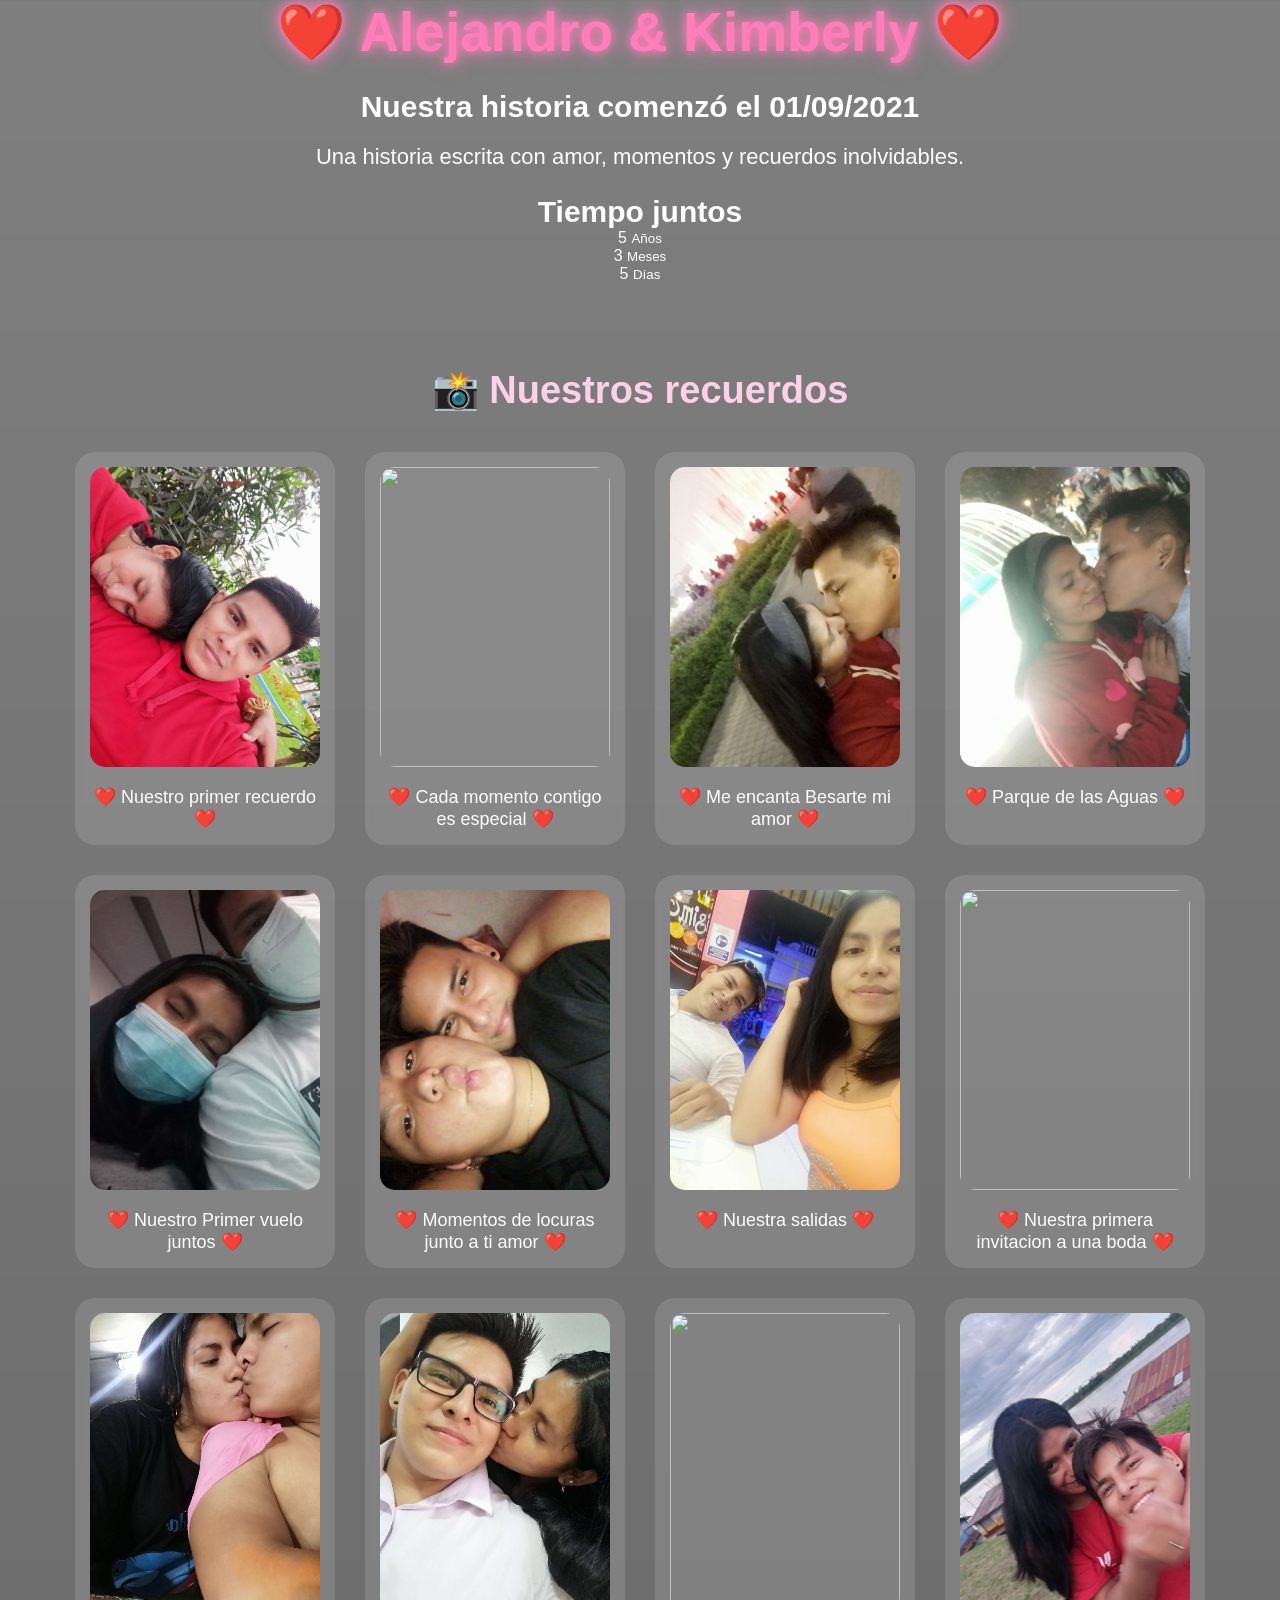
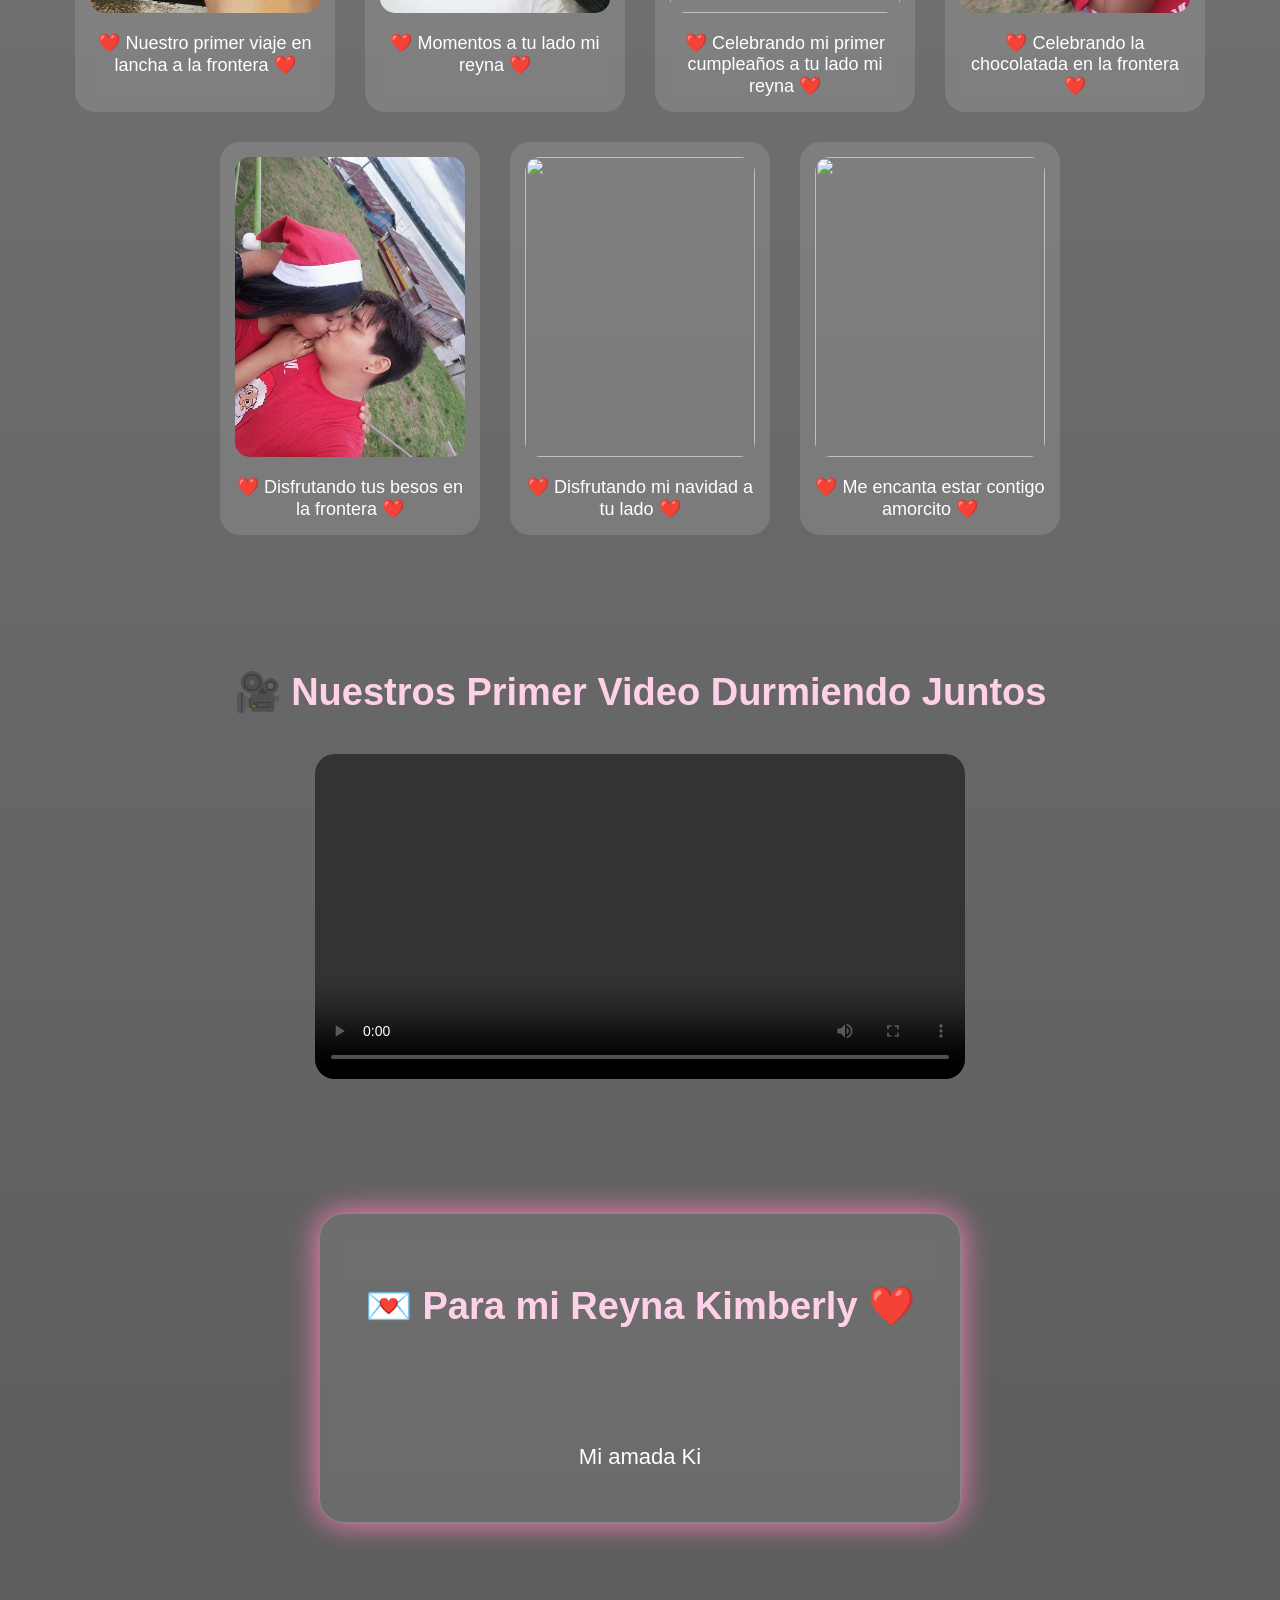
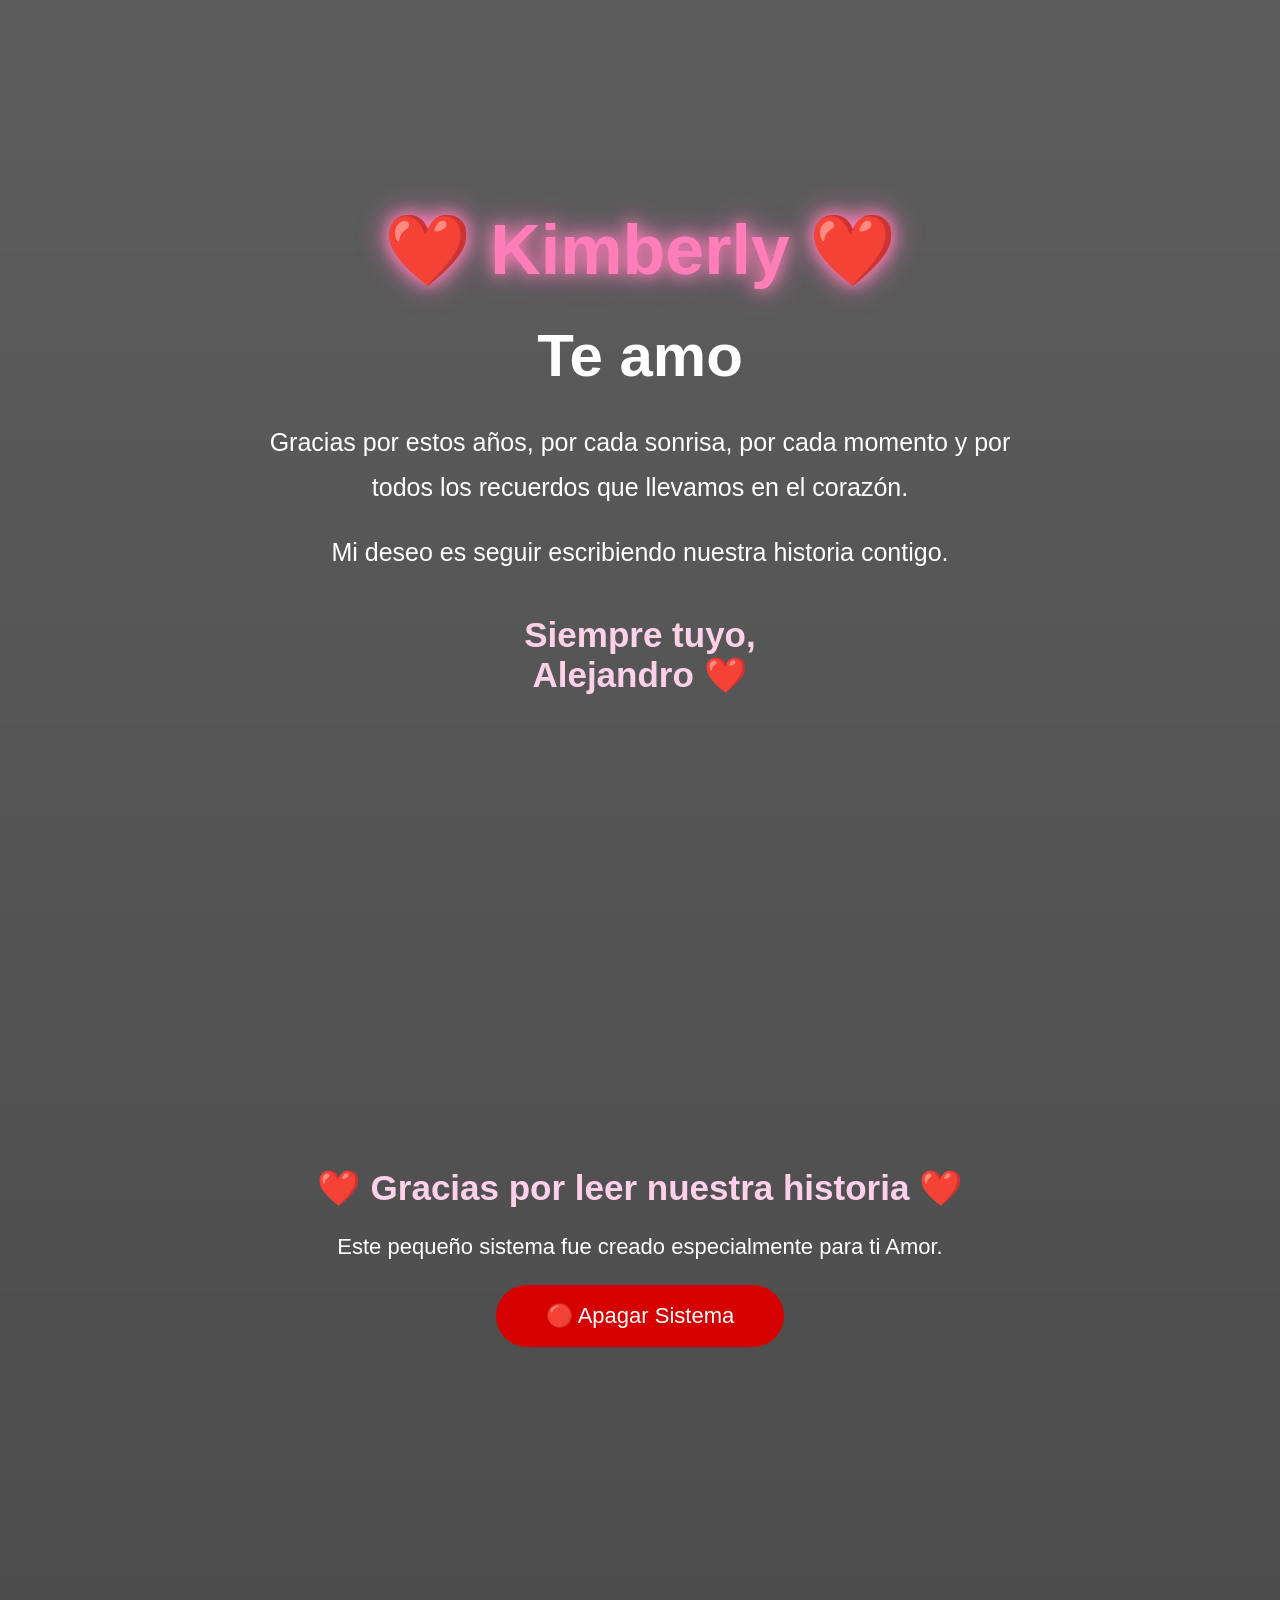
==== recuerdos.html @ 2848acd2 "Add files via upload" ====
<!DOCTYPE html>
<html lang="es">

<head>

    <meta charset="UTF-8">

    <meta name="viewport" content="width=device-width, initial-scale=1.0">

    <title>
        ❤️ Alejandro & Kimberly ❤️
    </title>


    <link rel="stylesheet" href="css/recuerdos.css">


</head>


<body>


    <!-- Música de fondo -->

    <audio id="musica" autoplay loop>

        <source src="music/makeyoumine.mp3" type="audio/mpeg">

    </audio>



    <!-- Corazones -->

    <div id="corazones"></div>




    <section class="inicio-amor">


        <h1>
            ❤️ Alejandro & Kimberly ❤️
        </h1>


        <h2>
            Nuestra historia comenzó el 01/09/2021
        </h2>


        <p>
            Una historia escrita con amor,
            momentos y recuerdos inolvidables.
        </p>

        <section class="contador">

            <h2>
                Tiempo juntos
            </h2>


            <div class="tiempo">

                <div>
                    <span id="anios">0</span>
                    <small>Años</small>
                </div>


                <div>
                    <span id="meses">0</span>
                    <small>Meses</small>
                </div>


                <div>
                    <span id="dias">0</span>
                    <small>Días</small>
                </div>

            </div>


        </section>




        <section class="galeria">


            <h2>
                📸 Nuestros recuerdos
            </h2>



            <div class="fotos">


                <div class="foto">

                    <img src="img/1.jpg">

                    <p>
                       ❤️ Nuestro primer recuerdo ❤️
                    </p>

                </div>

                <div class="foto">

                    <img src="img/2.jpg">

                    <p>
                       ❤️ Cada momento contigo es especial ❤️
                    </p>

                </div>

                 <div class="foto">

                    <img src="img/6.jpg">

                    <p>
                       ❤️ Me encanta Besarte mi amor ❤️
                    </p>

                </div>

                <div class="foto">

                    <img src="img/10.jpg">

                    <p>
                       ❤️ Parque de las Aguas ❤️
                    </p>

                </div>

                <div class="foto">

                    <img src="img/11.jpg">

                    <p>
                       ❤️ Nuestro Primer vuelo juntos ❤️
                    </p>

                </div>

                <div class="foto">

                    <img src="img/13.jpg">

                    <p>
                       ❤️ Momentos de locuras junto a ti amor ❤️
                    </p>

                </div>

                <div class="foto">

                    <img src="img/14.jpg">

                    <p>
                       ❤️ Nuestra salidas ❤️
                    </p>

                </div>

                <div class="foto">

                    <img src="img/18.jpg">

                    <p>
                        ❤️ Nuestra primera invitacion a una boda ❤️
                    </p>

                </div>

                <div class="foto">

                    <img src="img/19.jpg">

                    <p>
                        ❤️ Nuestro primer viaje en lancha a la frontera ❤️
                    </p>

                </div>

                <div class="foto">

                    <img src="img/21.jpg">

                    <p>
                        ❤️ Momentos a tu lado mi reyna ❤️
                    </p>

                </div>

                <div class="foto">

                    <img src="img/23.jpg">

                    <p>
                        ❤️ Celebrando mi primer cumpleaños a tu lado mi reyna ❤️
                    </p>

                </div>

                 <div class="foto">

                    <img src="img/24.jpg">

                    <p>
                        ❤️ Celebrando la chocolatada en la frontera ❤️
                    </p>

                </div>

                 <div class="foto">

                    <img src="img/26.jpg">

                    <p>
                        ❤️ Disfrutando tus besos en la frontera ❤️
                    </p>

                </div>

                <div class="foto">

                    <img src="img/28.jpg">

                    <p>
                        ❤️ Disfrutando mi navidad a tu lado ❤️
                    </p>

                </div>

                <div class="foto">

                    <img src="img/35.jpg">

                    <p>
                        ❤️ Me encanta estar contigo amorcito ❤️
                    </p>

                </div>


            </div>


        </section>





        <section class="videos">


            <h2>
                🎥 Nuestros Primer Video Durmiendo Juntos
            </h2>


            <video controls>

                <source src="videos/primerdiadurmiendojuntos.mp4" type="video/mp4">

            </video>



        </section>





        <!-- <section class="mensaje">


        <h2>
            💌 Para mi Reyna Kimberly
        </h2>


        <p>

            Gracias por cada momento,
            por cada sonrisa,
            por cada recuerdo.

            Esta página representa una pequeña parte
            de todo lo que siento por ti.

            Te amo ❤️

            Alejandro

        </p>


    </section> -->

        <section class="carta-amor">


            <div class="sobre">

                <h2>
                    💌 Para mi Reyna Kimberly ❤️
                </h2>


                <p id="cartaTexto"></p>


            </div>


        </section>

        <section class="final-amor">


            <div class="final-contenido">


                <h1>
                    ❤️ Kimberly ❤️
                </h1>


                <h2>
                    Te amo
                </h2>


                <p>

                    Gracias por estos años,
                    por cada sonrisa,
                    por cada momento
                    y por todos los recuerdos
                    que llevamos en el corazón.

                </p>


                <p>

                    Mi deseo es seguir escribiendo
                    nuestra historia contigo.

                </p>


                <h3>
                    Siempre tuyo,

                    <br>

                    Alejandro ❤️
                </h3>


            </div>


        </section>

        <section class="apagado">

            <div class="apagado-contenido">

                <h2>
                    ❤️ Gracias por leer nuestra historia ❤️
                </h2>

                <p>
                    Este pequeño sistema fue creado
                    especialmente para ti Amor.
                </p>

                <button id="btnApagar">

                    🔴 Apagar Sistema

                </button>


                <h3 id="mensajeApagado"></h3>

            </div>

        </section>



        <script src="js/recuerdos.js"></script>


</body>

</html>
---- css/recuerdos.css ----
/* =====================================
   RECUERDOS
   Alejandro ❤️ Kimberly
===================================== */


*{

    margin:0;
    padding:0;
    box-sizing:border-box;

}


body{

    min-height:100vh;

    font-family:'Segoe UI', sans-serif;

    background:
    linear-gradient(
        rgba(0,0,0,.5),
        rgba(0,0,0,.7)
    ),
    url("../img/fondo.jpg");


    background-size:cover;

    background-position:center;

    color:white;

    overflow-x:hidden;

}



/* ==========================
   CORAZONES
========================== */

#corazones{

    position:fixed;

    width:100%;

    height:100%;

    top:0;

    left:0;

    pointer-events:none;

    overflow:hidden;

    z-index:0;

}



/* ==========================
   CABECERA
========================== */

.inicio-amor{

    min-height:100vh;

    display:flex;

    justify-content:center;

    align-items:center;

    flex-direction:column;

    text-align:center;

    position:relative;

    z-index:1;

}


.inicio-amor h1{

    font-size:55px;

    color:#ff7eb9;

    text-shadow:
    0 0 10px #ff7eb9,
    0 0 20px #ff7eb9;

}


.inicio-amor h2{

    margin-top:25px;

    font-size:30px;

}


.inicio-amor p{

    margin-top:20px;

    font-size:22px;

}



/* ==========================
   GALERIA
========================== */


.galeria{

    position:relative;

    z-index:1;

    padding:60px 30px;

    text-align:center;

}


.galeria h2,
.videos h2,
.mensaje h2{

    font-size:38px;

    margin-bottom:40px;

    color:#ffd1e8;

}



.fotos{

    display:flex;

    justify-content:center;

    gap:30px;

    flex-wrap:wrap;

}



.foto{

    width:260px;

    background:#ffffff20;

    backdrop-filter:blur(8px);

    padding:15px;

    border-radius:20px;

    transition:.5s;

}


.foto:hover{

    transform:translateY(-15px)
    rotate(2deg);

}



.foto img{

    width:100%;

    height:300px;

    object-fit:cover;

    border-radius:15px;

}



.foto p{

    margin-top:15px;

    font-size:18px;

}



/* ==========================
   VIDEOS
========================== */


.videos{

    position:relative;

    z-index:1;

    text-align:center;

    padding:50px;

}



video{

    width:80%;

    max-width:700px;

    border-radius:20px;

}



/* ==========================
   MENSAJE
========================== */


.mensaje{

    position:relative;

    z-index:1;

    padding:60px;

    text-align:center;

}


.mensaje p{

    max-width:800px;

    margin:auto;

    font-size:25px;

    line-height:1.8;

}


/* ==========================
   CORAZONES FLOTANDO
========================== */


.corazon{

    position:absolute;

    bottom:-50px;

    animation:subir 8s linear infinite;

}



@keyframes subir{


    from{

        transform:translateY(0)
        scale(1);

        opacity:1;

    }


    to{

        transform:translateY(-110vh)
        scale(1.8);

        opacity:0;

    }

}

/* ==========================
   CARTA DE AMOR
========================== */


.carta-amor{

    padding:80px 20px;

    position:relative;

    z-index:1;

    display:flex;

    justify-content:center;

}


.sobre{

    max-width:850px;

    background:#ffffff15;

    backdrop-filter:blur(10px);

    padding:45px;

    border-radius:25px;

    border:1px solid #ffffff30;

    box-shadow:0 0 30px #ff7eb9;

}



.sobre h2{

    text-align:center;

    color:#ffd1e8;

    font-size:38px;

    margin-bottom:30px;

}



#cartaTexto{

    color:white;

    font-size:22px;

    line-height:1.8;

    white-space:pre-line;

}

/* ==========================
   FINAL DE LA HISTORIA
========================== */


.final-amor{

    min-height:100vh;

    display:flex;

    justify-content:center;

    align-items:center;

    text-align:center;

    padding:50px;

    position:relative;

    z-index:1;

}



.final-contenido{

    max-width:800px;

    animation:aparecerFinal 2s ease;

}



.final-contenido h1{

    font-size:70px;

    color:#ff7eb9;

    text-shadow:
    0 0 15px #ff7eb9,
    0 0 30px #ff7eb9;

}



.final-contenido h2{

    font-size:60px;

    margin:30px;

    color:white;

}



.final-contenido p{

    font-size:25px;

    line-height:1.8;

    margin:20px;

}



.final-contenido h3{

    margin-top:40px;

    font-size:35px;

    color:#ffd1e8;

}



@keyframes aparecerFinal{


    from{

        opacity:0;

        transform:scale(.5);

    }


    to{

        opacity:1;

        transform:scale(1);

    }


}

/* ==========================
   APAGAR SISTEMA
========================== */


.apagado{

    min-height:80vh;

    display:flex;

    justify-content:center;

    align-items:center;

    text-align:center;

    position:relative;

    z-index:2;

}


.apagado-contenido{

    padding:50px;

}


.apagado h2{

    font-size:35px;

    color:#ffd1e8;

}


.apagado p{

    font-size:22px;

    margin:25px;

}



#btnApagar{

    padding:18px 50px;

    border:none;

    border-radius:50px;

    background:#d50000;

    color:white;

    font-size:22px;

    cursor:pointer;

    transition:.4s;

}


#btnApagar:hover{

    transform:scale(1.1);

}



#mensajeApagado{

    margin-top:35px;

    font-size:30px;

    color:white;

}
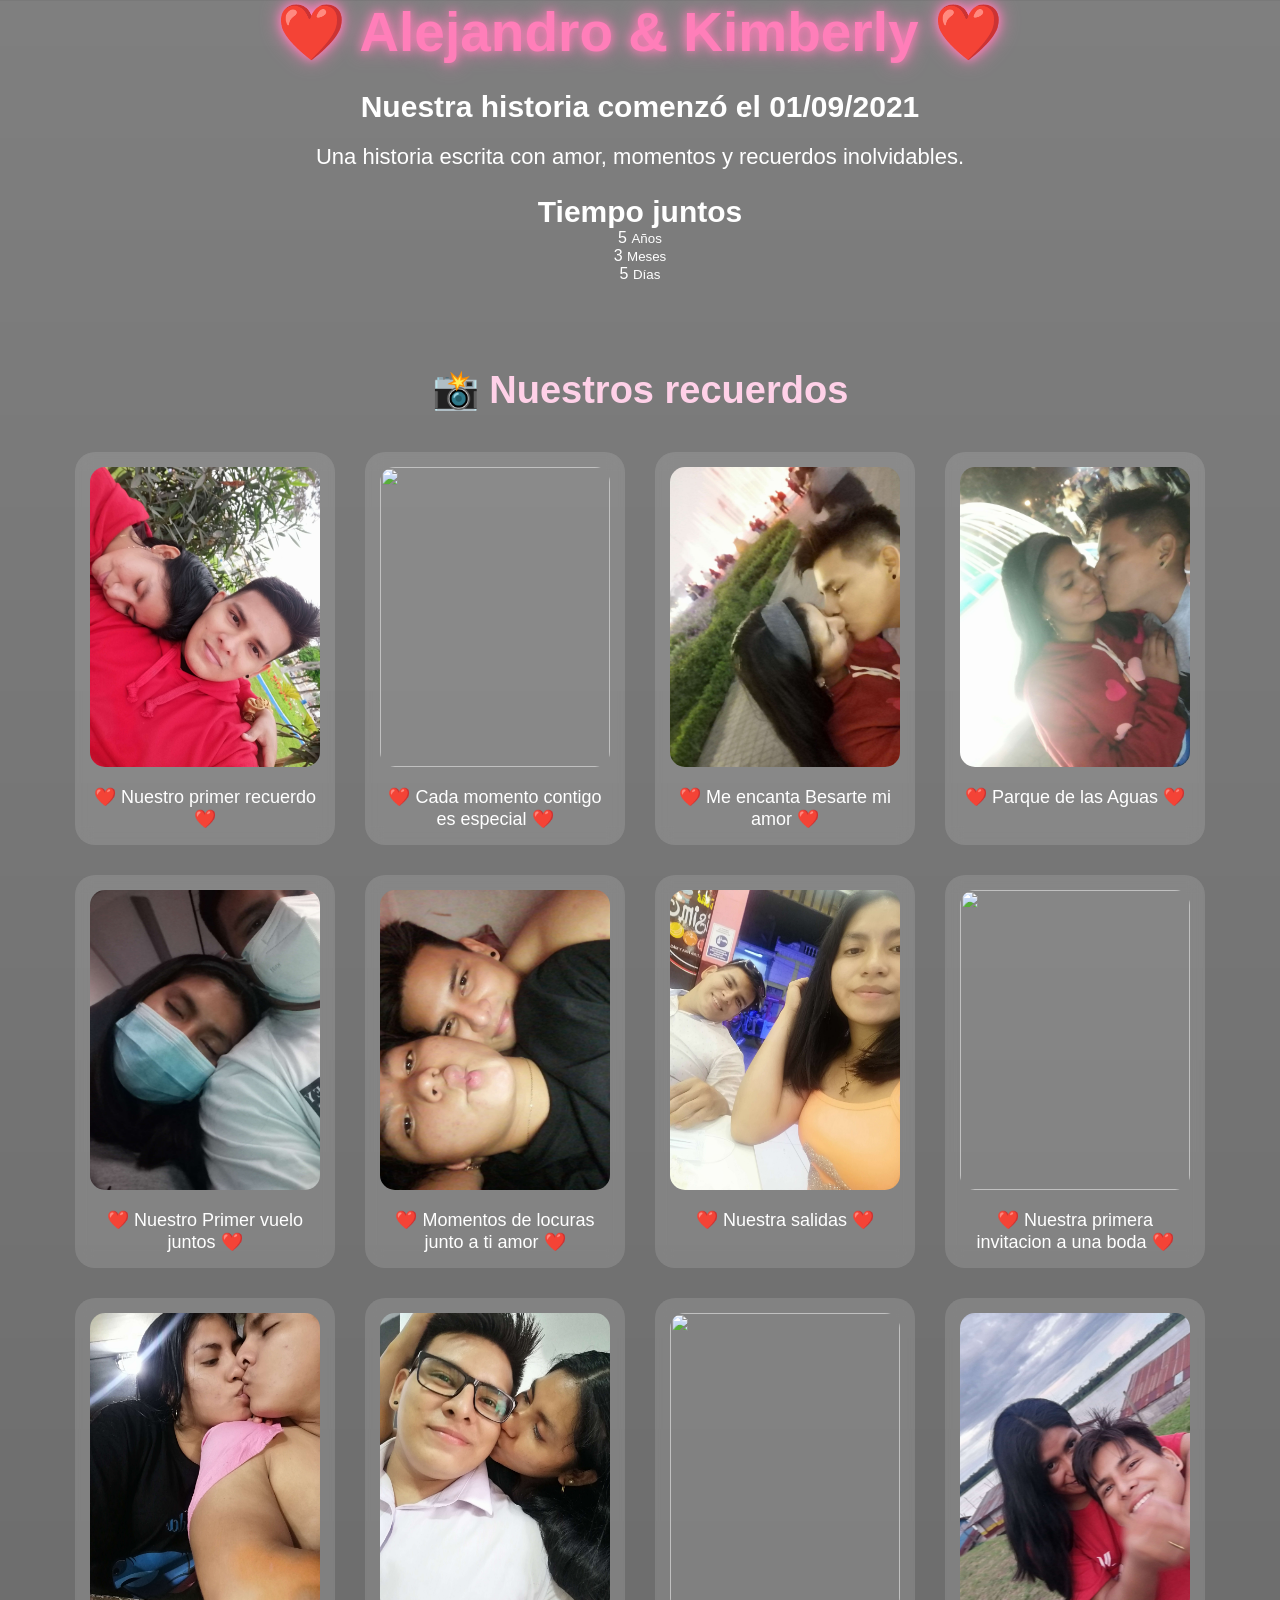
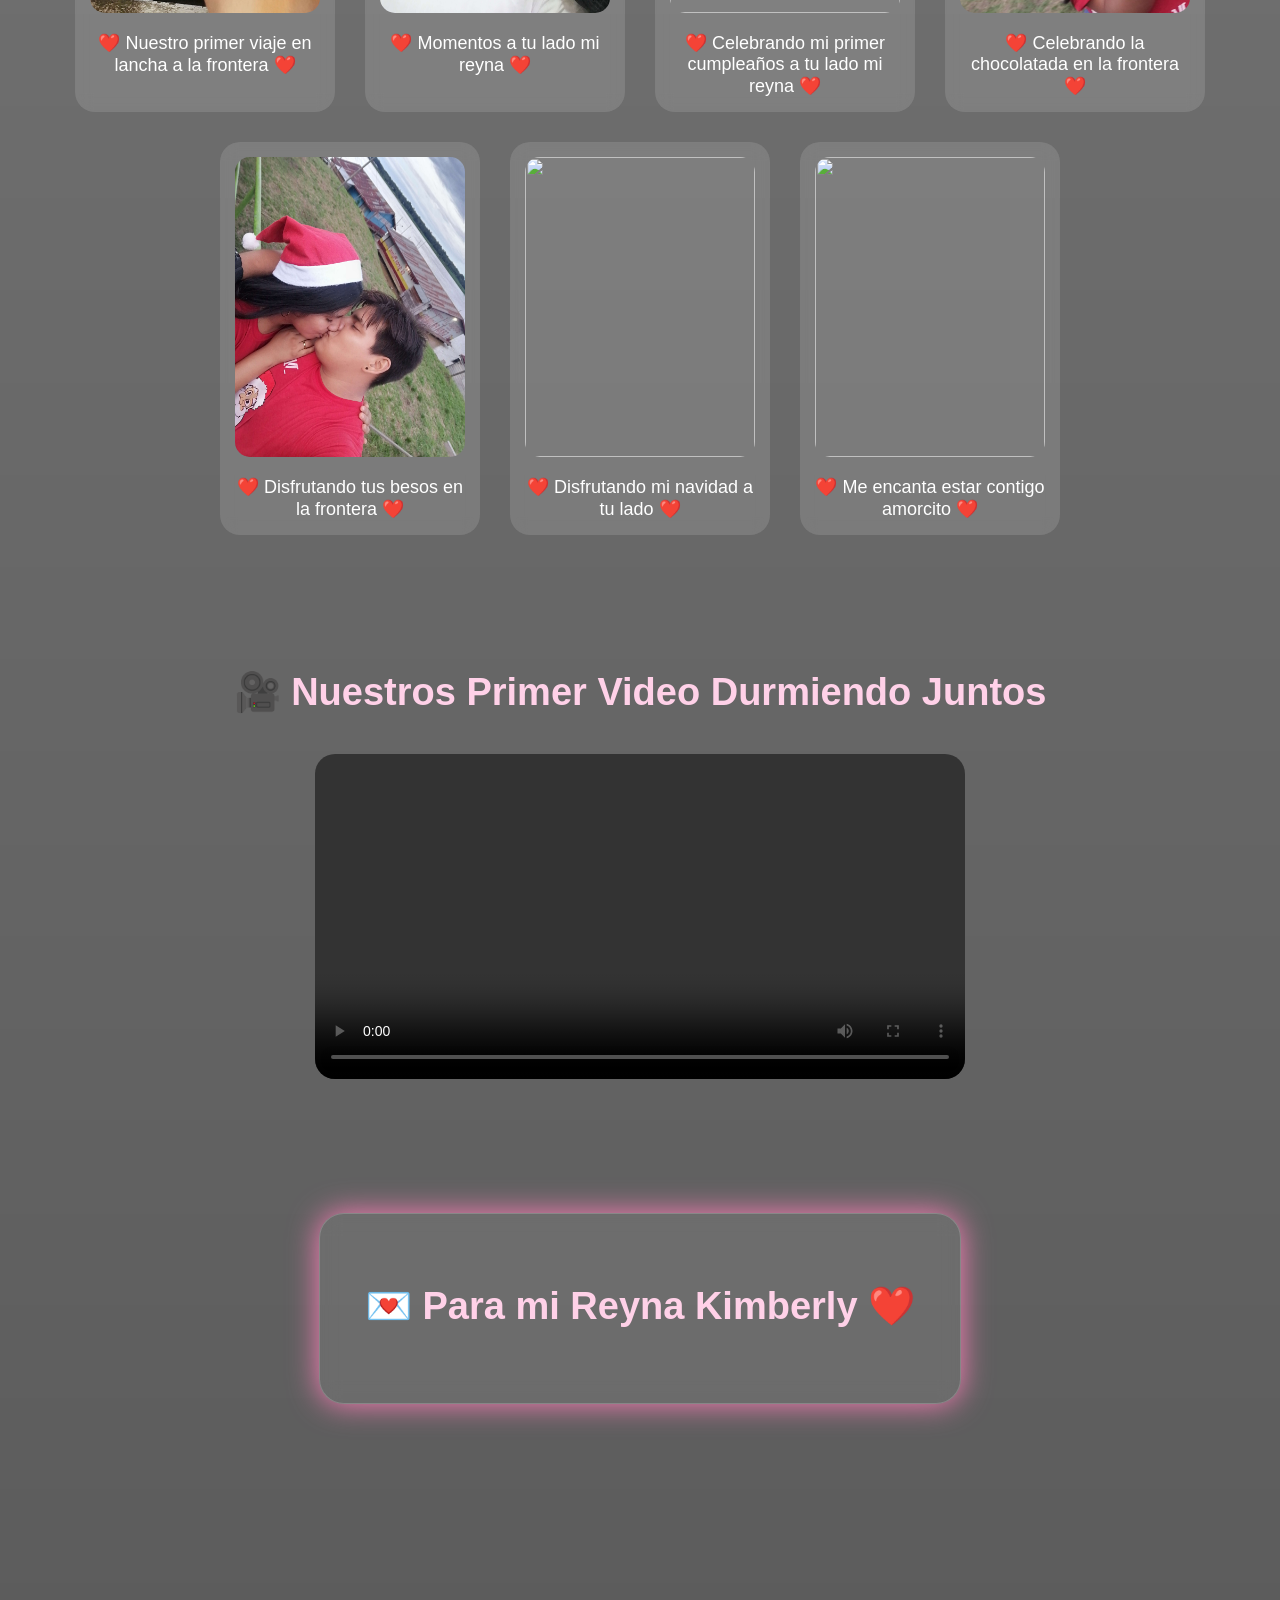
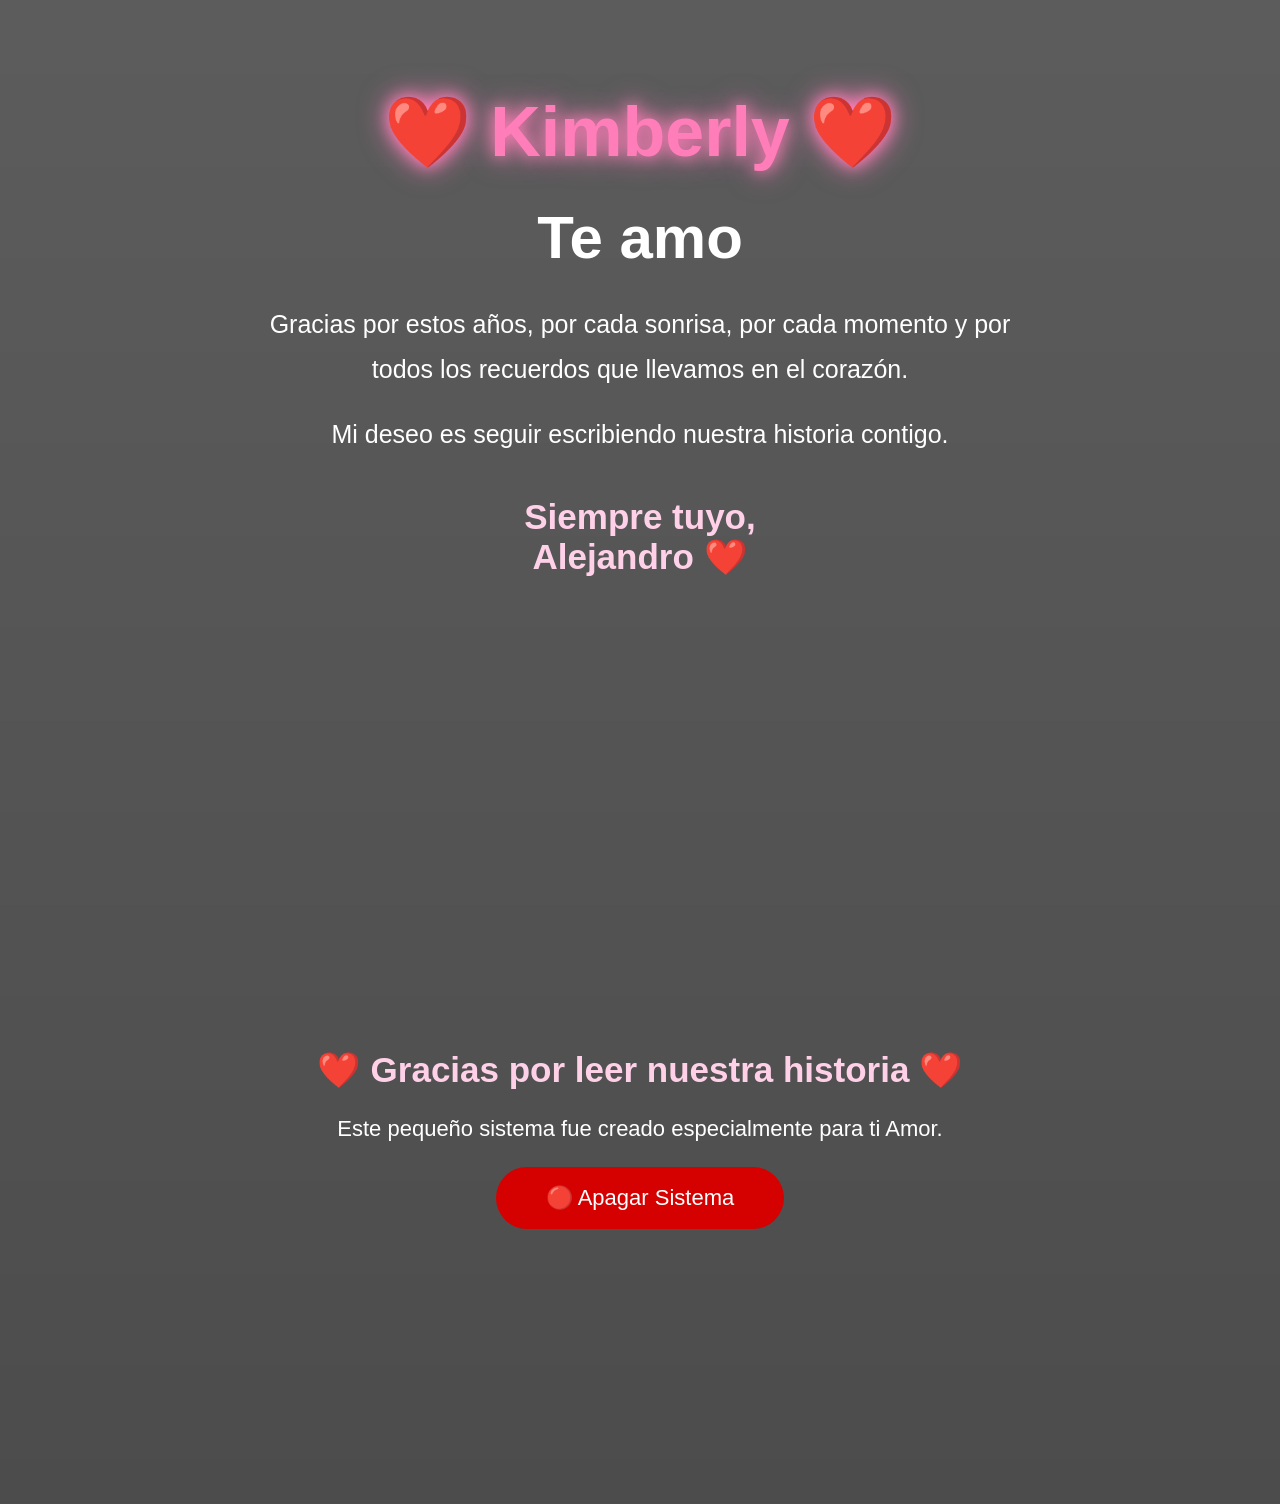
==== commit 36189049: "Update recuerdos.html" ====
--- a/recuerdos.html
+++ b/recuerdos.html
@@ -6,6 +6,7 @@
     <meta charset="UTF-8">
 
     <meta name="viewport" content="width=device-width, initial-scale=1.0">
+    <link rel="icon" href="img/love.png">
 
     <title>
         ❤️ Alejandro & Kimberly ❤️
@@ -410,4 +411,4 @@
 
 </body>
 
-</html>+</html>
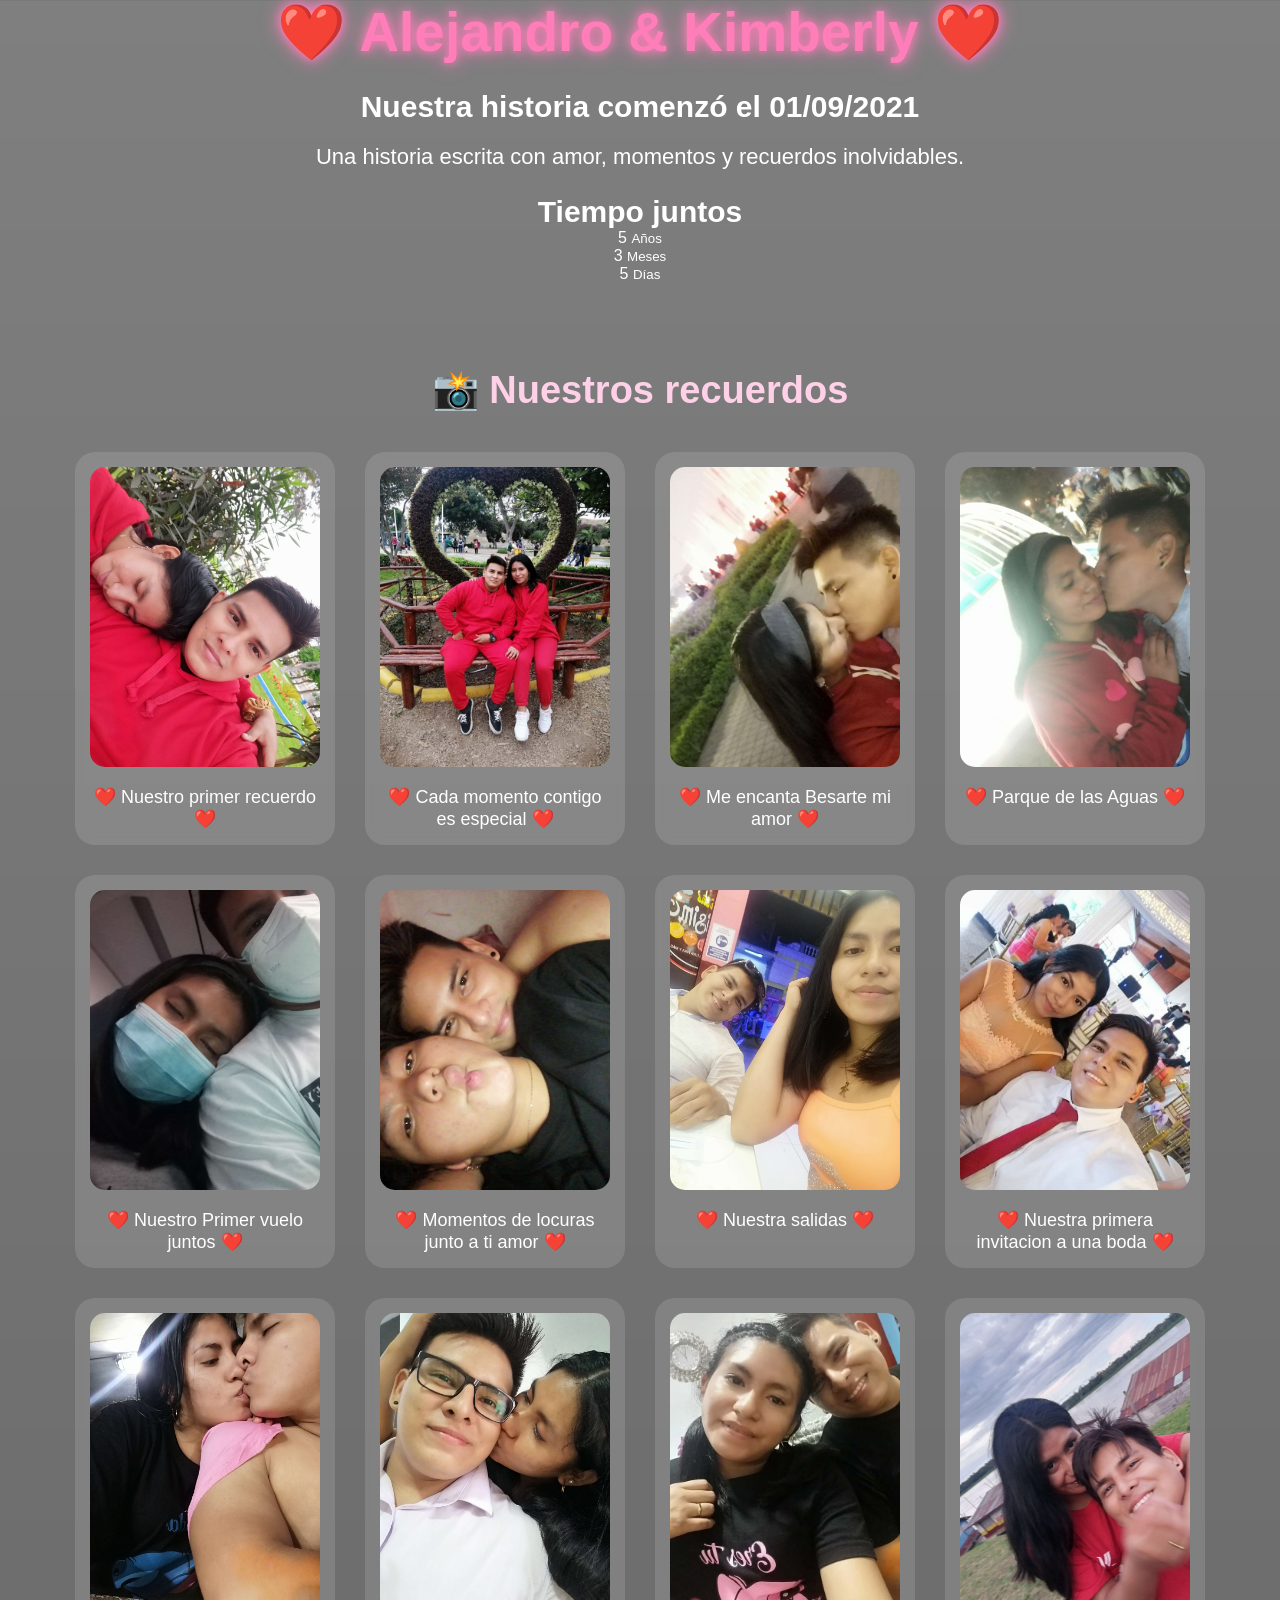
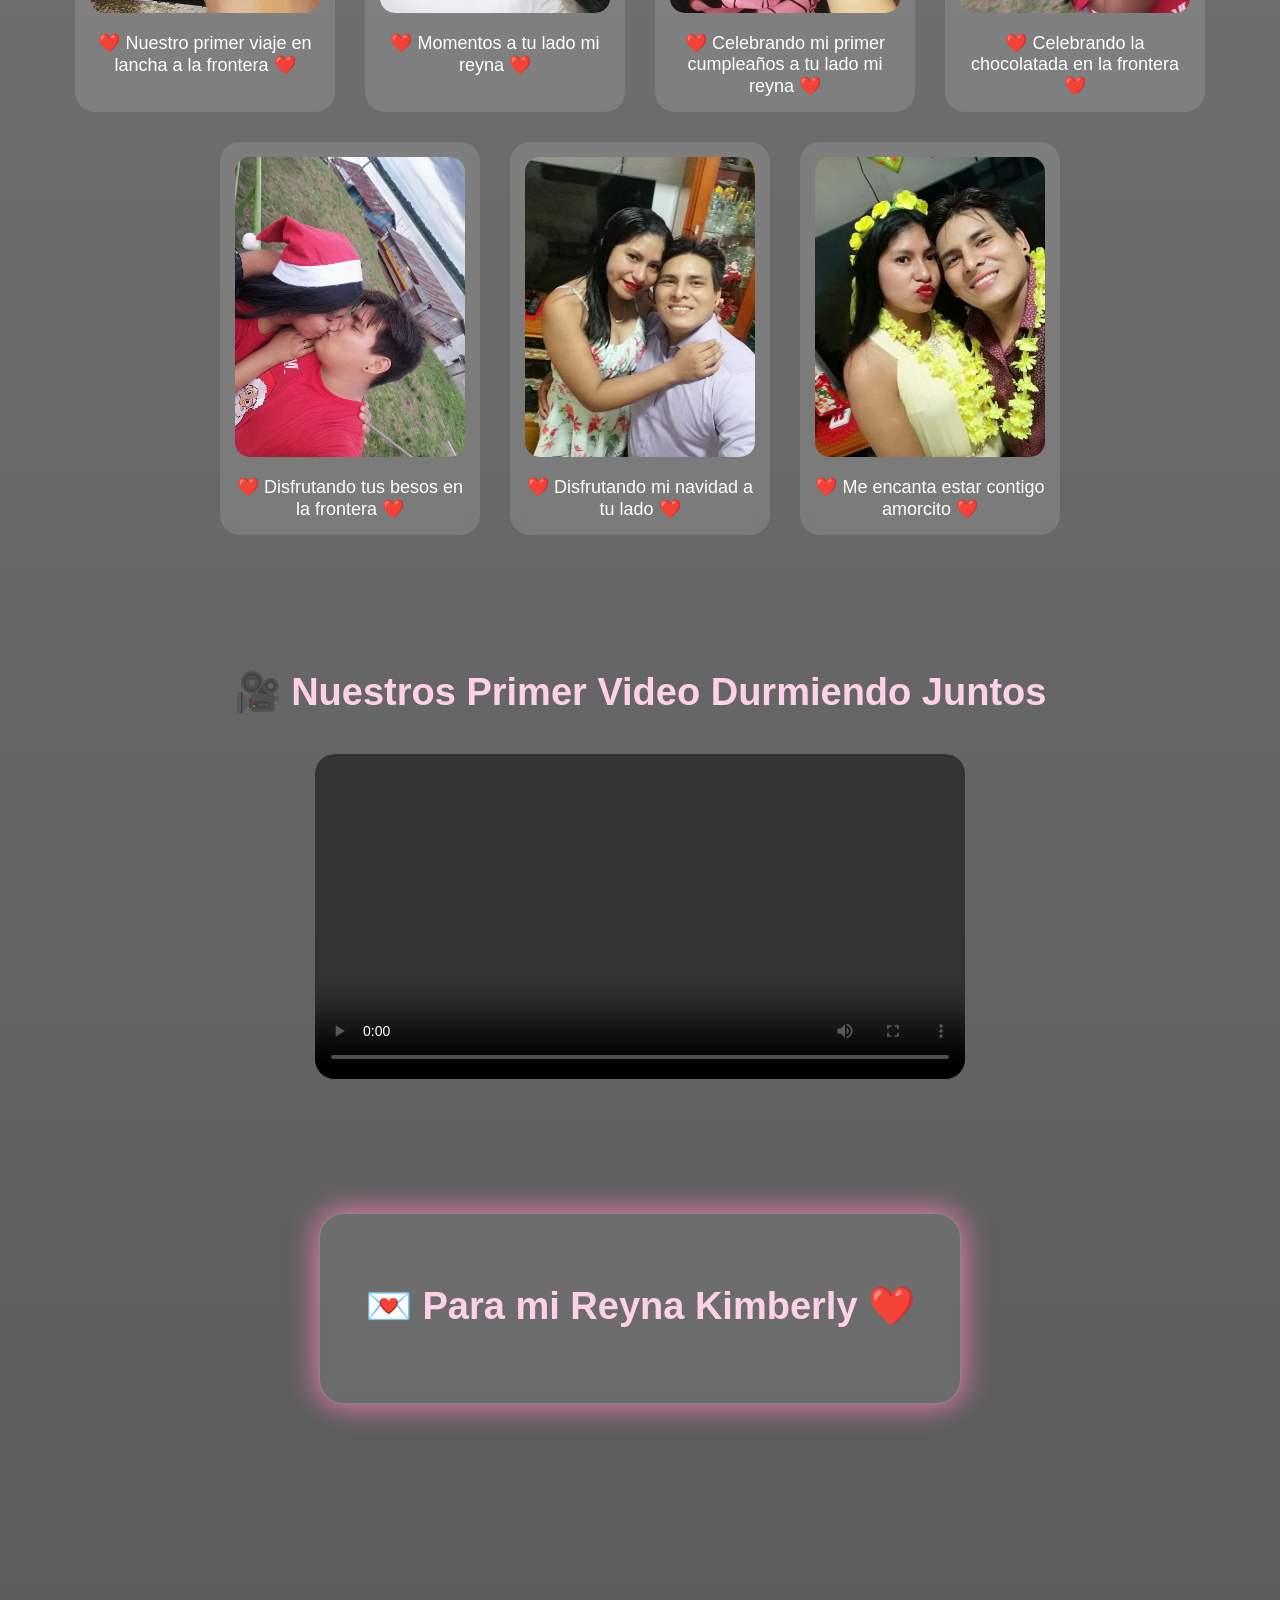
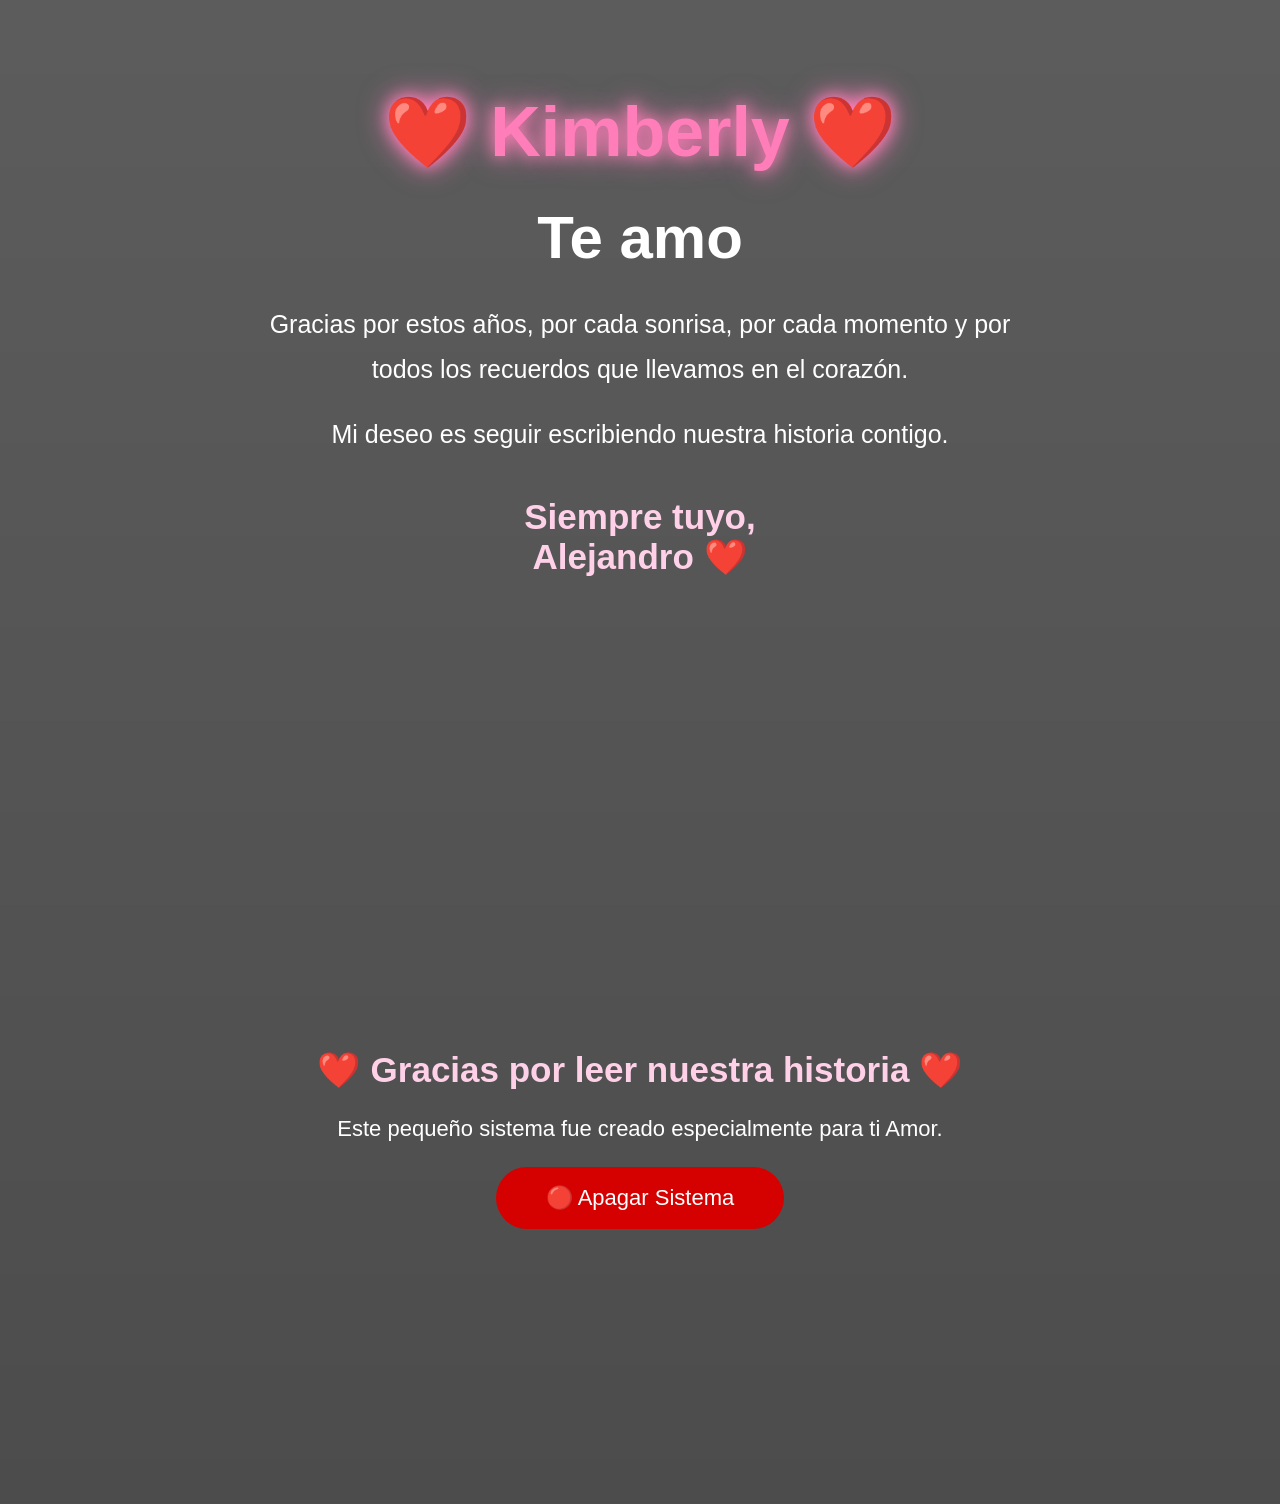
==== commit 9bfb6e12: "Update recuerdos.html" ====
--- a/recuerdos.html
+++ b/recuerdos.html
@@ -115,7 +115,7 @@
 
                 <div class="foto">
 
-                    <img src="img/2.jpg">
+                    <img src="img/2.jpeg">
 
                     <p>
                        ❤️ Cada momento contigo es especial ❤️
@@ -175,7 +175,7 @@
 
                 <div class="foto">
 
-                    <img src="img/18.jpg">
+                    <img src="img/18.jpeg">
 
                     <p>
                         ❤️ Nuestra primera invitacion a una boda ❤️
@@ -205,7 +205,7 @@
 
                 <div class="foto">
 
-                    <img src="img/23.jpg">
+                    <img src="img/23.jpeg">
 
                     <p>
                         ❤️ Celebrando mi primer cumpleaños a tu lado mi reyna ❤️
@@ -235,7 +235,7 @@
 
                 <div class="foto">
 
-                    <img src="img/28.jpg">
+                    <img src="img/28.jpeg">
 
                     <p>
                         ❤️ Disfrutando mi navidad a tu lado ❤️
@@ -245,7 +245,7 @@
 
                 <div class="foto">
 
-                    <img src="img/35.jpg">
+                    <img src="img/35.jpeg">
 
                     <p>
                         ❤️ Me encanta estar contigo amorcito ❤️
